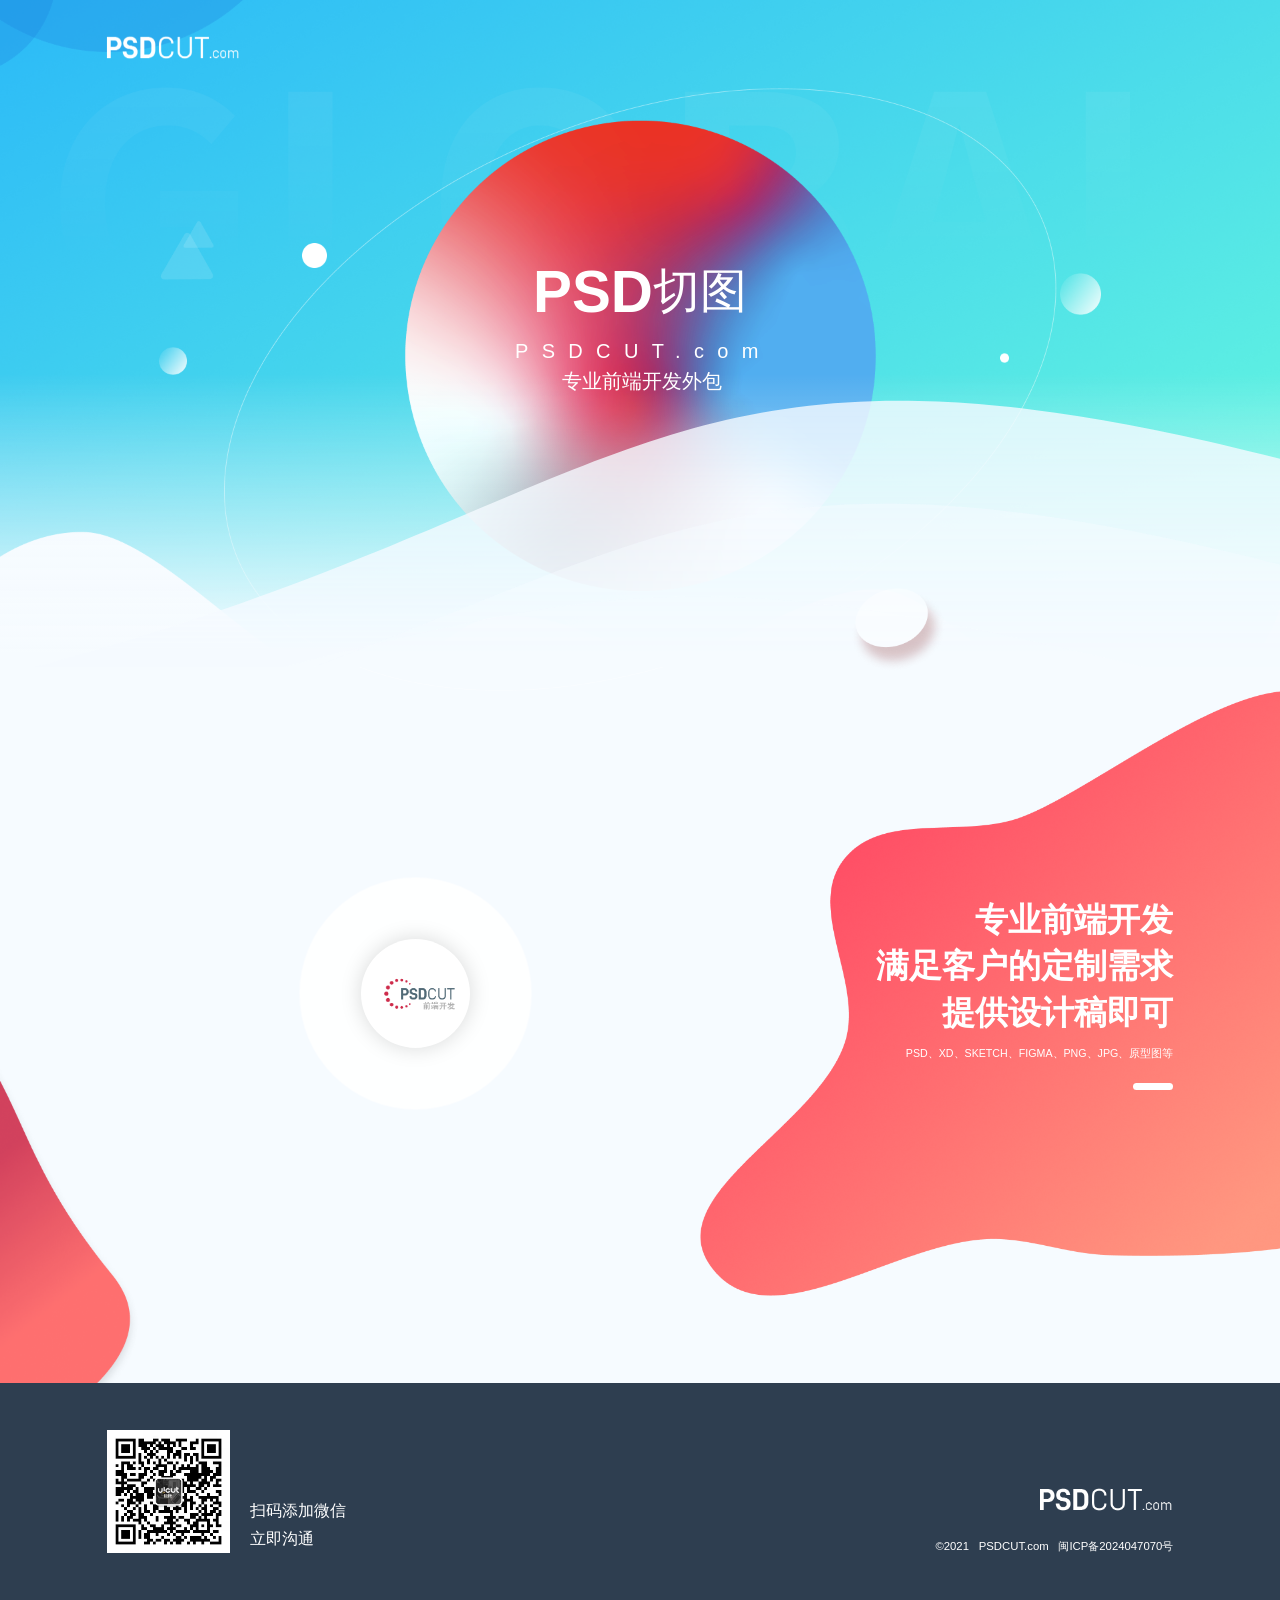
==== index.html @ 4b63b58b "update" ====
<!DOCTYPE html><html><head>
	<meta name="google-adsense-account" content="ca-pub-4845495122111479"><meta http-equiv="X-UA-Compatible" content="IE=edge"><meta charset="utf-8"><title>PSDCUT.com - PS切图|PSD切图|前端开发|web前端开发外包</title><meta name="keywords" content="PS切图,PSD切图,切图"><meta name="description" content="承接:PS切图,PSD切图,PC切图,手机网页切图,响应式切图,Bootstrap切图,网页开发,PSD转HTML5,微信小程序前端开发,uniapp前端开发,vue前端开发..."><link rel="stylesheet" href="styles/animate.min.css"><link rel="stylesheet" href="styles/main.css"><meta name="viewport" content="width=device-width,initial-scale=1,minimum-scale=1,maximum-scale=1,user-scalable=no,viewport-fit=cover"><meta name="imagemode" content="force"><meta name="apple-mobile-web-app-capable" content="yes"><meta name="apple-mobile-web-app-status-bar-style" content="black"><meta name="format-detection" content="telephone=no"><meta name="author" content="www.PSDCUT.com"><link rel="shortcut icon" href="favicon.ico"><link rel="apple-touch-icon-precomposed" href=""><meta http-equiv="Pragma" content="no-cache"><meta http-equiv="Expires" content="-1"><script src="js/jquery.min.js"></script></head><body><script>var html=document.querySelector("html");html.style.fontSize=html.offsetWidth/19.2+"px"</script><header><div class="uc-content"><a href="//www.psdcut.com/" alt="PS切图" title="PS切图"><img src="images/logo.png" class="logo" alt=""></a></div></header><div class="uc-section1"><img src="images/bg-side-1.png" alt="" class="bg-side b1"><section class="uc-section1-1"><span class="bg b1"></span> <span class="bg b2"></span> <span class="bg b3"></span> <span class="bg b4"></span> <span class="bg b5"></span> <span class="bg b6"></span> <span class="bg b7"></span> <span class="bg b9"></span><div class="center"><div class="center-bg"></div><div class="center-bg2"></div><div class="con"><h2 class="wow bounceInUp" data-wow-delay="0.5s"><a href="//www.psdcut.com/" alt="PS切图" title="PS切图"><b>PSD</b>切图</a></h2><p class="txt1 wow bounceInUp" data-wow-delay="0.8s">PSDCUT.com</p><p class="txt2 wow bounceInUp" data-wow-delay="1.1s">专业前端开发外包</p></div></div><div class="wave-box"><canvas id="canvas"></canvas></div></section><section class="uc-section1-2"><div class="uc-content"><div class="box"><div class="c1 animate"><img src="images/img1-2-1.png" alt=""></div><div class="c2 animate"></div><div class="c3 animate"></div><div class="c4 animate"></div><div class="radar-box animate"><img src="images/radar.png" class="radar" alt=""></div><div class="t t1 animate"><div class="dot"></div></div><div class="t t2 animate"><div class="dot"></div></div><div class="t t3 animate"><div class="dot"></div></div><div class="t t4 animate"><div class="name">响应式<br><small>bootstrap</small></div><div class="txt">手机、PC一套代码<br>维护方便</div></div><div class="t t5 animate"><div class="dot"></div></div><div class="t t6 animate"><div class="name">微信<br>小程序</div><div class="txt">原生小程序<br>前端开发</div></div><div class="t t7 animate"><div class="dot"></div></div><div class="t t8 animate"><div class="name">uniapp</div><div class="txt">一套代码，多端适用<br>IOS、安卓、手机网页、微信小程序</div></div><div class="t t9 animate"><div class="name">大屏<br>监控</div><div class="txt">数据、图表，PC一屏兼容</div></div><div class="t t10 animate"><div class="dot"></div></div><div class="t t11 animate"><div class="dot"></div></div><div class="t t12 animate"><div class="name">VUE</div><div class="txt">vueCli前端开发</div></div><div class="t t13 animate"><div class="dot"></div></div><div class="t t14 animate"><div class="dot"></div></div><div class="t t15 animate"><div class="name">网页<br>开发</div><div class="txt">PC网页、手机网页</div></div><div class="t t16 animate"></div></div><div class="title wow bounceInRight" data-wow-delay="0.5s">专业前端开发<br>满足客户的定制需求<br>提供设计稿即可<br><small>PSD、XD、SKETCH、FIGMA、PNG、JPG、原型图等</small><div class="line"></div></div></div></section></div><footer><div class="uc-content"><div class="code-box"><img src="images/sjz083.jpg" class="code" alt=""><div class="con"><h4>扫码添加微信<br>立即沟通</h4></div></div><div class="right"><a href="//www.psdcut.com/" alt="PS切图" title="PS切图"><img src="images/logo.png" class="logo" alt=""></a><div class="cpt">&copy;2021 <a href="//www.psdcut.com/" alt="PS切图" title="PS切图">PSDCUT.com</a> <a target="_blank" href="https://beian.miit.gov.cn/" rel="nofollow">闽ICP备2024047070号</a></div></div></div></footer><script src="js/wow.min.js"></script><script src="js/velocity1.5.0.min.js"></script><script src="js/velocity.ui.min.js"></script><script>/msie [6|7|8|9]/i.test(navigator.userAgent)||(new WOW).init();var oldW=$(window).width();function radar(){$(".uc-section1-2 .box").fadeOut(300,function(){$(".uc-section1-2 .box .animate").removeAttr("style"),$(".uc-section1-2 .box").fadeIn(300,function(){var t=200;$(".uc-section1-2 .box .animate:first").velocity("transition.expandIn",500,function(){$(this).next().velocity("transition.expandIn",500,function(){$(this).next().velocity("transition.expandIn",500,function(){$(this).next().velocity("transition.expandIn",500,function(){$(this).next().velocity("transition.fadeIn",800,function(){$(".uc-section1-2 .box .t").eq(0).delay(0).velocity("transition.fadeIn",900),$(".uc-section1-2 .box .t").eq(1).delay(200).velocity("transition.fadeIn",900),$(".uc-section1-2 .box .t").eq(2).delay(400).velocity("transition.fadeIn",900),$(".uc-section1-2 .box .t").eq(3).delay(600).velocity("transition.fadeIn",900),$(".uc-section1-2 .box .t").eq(4).delay(800).velocity("transition.fadeIn",900),$(".uc-section1-2 .box .t").eq(5).delay(1e3).velocity("transition.fadeIn",900),$(".uc-section1-2 .box .t").eq(6).delay(6*t).velocity("transition.fadeIn",900),$(".uc-section1-2 .box .t").eq(7).delay(7*t).velocity("transition.fadeIn",900),$(".uc-section1-2 .box .t").eq(8).delay(8*t).velocity("transition.fadeIn",900),$(".uc-section1-2 .box .t").eq(9).delay(9*t).velocity("transition.fadeIn",900),$(".uc-section1-2 .box .t").eq(10).delay(2e3).velocity("transition.fadeIn",900),$(".uc-section1-2 .box .t").eq(11).delay(2200).velocity("transition.fadeIn",900),$(".uc-section1-2 .box .t").eq(12).delay(2400).velocity("transition.fadeIn",900),$(".uc-section1-2 .box .t").eq(13).delay(2600).velocity("transition.fadeIn",900),$(".uc-section1-2 .box .t").eq(14).delay(2800).velocity("transition.fadeIn",900),$(".uc-section1-2 .box .t").eq(15).delay(3e3).velocity("transition.fadeIn",900,function(){setTimeout(function(){radar()},1e4)})})})})})})})})}$(window).resize(function(){setTimeout(function(){var t=$(window).width();oldW!=t&&location.reload()},30)}),$(window).scroll(function(t){$(document).scrollTop()>$("header").height()?$("header").addClass("fixed"):$("header").removeClass("fixed")}),$("body").on("click",".js_goTop",function(t){t.preventDefault(),$("html,body").animate({scrollTop:0},1e3)}),$(function(){var a=document.getElementById("canvas"),c=a.getContext("2d");a.width=$(window).width(),a.height=.4*$(window).height(),window.requestAnimFrame=window.requestAnimationFrame||window.webkitRequestAnimationFrame||window.mozRequestAnimationFrame||function(t){window.setTimeout(t,1e3/60)};var d=a.height/2.2,s=a.height/1.2,l=0,r=["rgba(246,251,255, 0.2)","rgba(246,251,255, 0.5)","rgba(246,251,255, 0.8)"];!function t(){c.clearRect(0,0,a.width,a.height),l++;for(var e=r.length-1;0<=e;e--){c.fillStyle=r[e];var i=(l+50*e)*Math.PI/180,n=Math.sin(i)*d,o=Math.cos(i)*d;c.beginPath(),c.moveTo(0,s+n),c.bezierCurveTo(a.width/2,s+n-d,a.width/2,s+o-d,a.width,s+o),c.lineTo(a.width,a.height),c.lineTo(0,a.height),c.lineTo(0,s+n),c.closePath(),c.fill()}requestAnimFrame(t)}()}),radar()</script><div style="display:none"><script>var _hmt=_hmt||[];!function(){var e=document.createElement("script");e.src="https://hm.baidu.com/hm.js?3ebc5797ef0c00aa63bc8f8cc1e9fdaf";var t=document.getElementsByTagName("script")[0];t.parentNode.insertBefore(e,t)}()</script></div><script src="//contact.uicut.com/js/uicutContact.js"></script></body></html>
---- styles/main.css ----
/*!
 * Created by UICUT.com on 2021/01/01.
 * Contact QQ: 215611388
 */@-webkit-keyframes rotate{0%{-webkit-transform:rotate(0);transform:rotate(0)}100%{-webkit-transform:rotate(360deg);transform:rotate(360deg)}}@keyframes rotate{0%{-webkit-transform:rotate(0);transform:rotate(0)}100%{-webkit-transform:rotate(360deg);transform:rotate(360deg)}}@-webkit-keyframes rotate2{0%{-webkit-transform:rotate(0);transform:rotate(0)}100%{-webkit-transform:rotate(-360deg);transform:rotate(-360deg)}}@keyframes rotate2{0%{-webkit-transform:rotate(0);transform:rotate(0)}100%{-webkit-transform:rotate(-360deg);transform:rotate(-360deg)}}@-webkit-keyframes arrowAnimate{from{-webkit-transform:translateY(0px);transform:translateY(0px);opacity:0}to{-webkit-transform:translateY(-15px);transform:translateY(-15px);opacity:1}}@keyframes arrowAnimate{from{-webkit-transform:translateY(0px);transform:translateY(0px);opacity:0}to{-webkit-transform:translateY(-15px);transform:translateY(-15px);opacity:1}}@-webkit-keyframes bounce{0%,20%,53%,80%,100%{-webkit-transition-timing-function:cubic-bezier(0.215, 0.61, 0.355, 1);transition-timing-function:cubic-bezier(0.215, 0.61, 0.355, 1);-webkit-transform:translate3d(0, 0, 0);transform:translate3d(0, 0, 0)}40%,43%{-webkit-transition-timing-function:cubic-bezier(0.755, 0.05, 0.855, 0.06);transition-timing-function:cubic-bezier(0.755, 0.05, 0.855, 0.06);-webkit-transform:translate3d(0, -30px, 0);transform:translate3d(0, -30px, 0)}70%{-webkit-transition-timing-function:cubic-bezier(0.755, 0.05, 0.855, 0.06);transition-timing-function:cubic-bezier(0.755, 0.05, 0.855, 0.06);-webkit-transform:translate3d(0, -15px, 0);transform:translate3d(0, -15px, 0)}90%{-webkit-transform:translate3d(0, -4px, 0);transform:translate3d(0, -4px, 0)}}@keyframes bounce{0%,20%,53%,80%,100%{-webkit-transition-timing-function:cubic-bezier(0.215, 0.61, 0.355, 1);-o-transition-timing-function:cubic-bezier(0.215, 0.61, 0.355, 1);transition-timing-function:cubic-bezier(0.215, 0.61, 0.355, 1);-webkit-transform:translate3d(0, 0, 0);transform:translate3d(0, 0, 0)}40%,43%{-webkit-transition-timing-function:cubic-bezier(0.755, 0.05, 0.855, 0.06);-o-transition-timing-function:cubic-bezier(0.755, 0.05, 0.855, 0.06);transition-timing-function:cubic-bezier(0.755, 0.05, 0.855, 0.06);-webkit-transform:translate3d(0, -30px, 0);transform:translate3d(0, -30px, 0)}70%{-webkit-transition-timing-function:cubic-bezier(0.755, 0.05, 0.855, 0.06);-o-transition-timing-function:cubic-bezier(0.755, 0.05, 0.855, 0.06);transition-timing-function:cubic-bezier(0.755, 0.05, 0.855, 0.06);-webkit-transform:translate3d(0, -15px, 0);transform:translate3d(0, -15px, 0)}90%{-webkit-transform:translate3d(0, -4px, 0);transform:translate3d(0, -4px, 0)}}.uc-bounce{-webkit-animation:bounce 1.2s linear infinite;animation:bounce 1.2s linear infinite}@-webkit-keyframes flash{0%,50%,100%{opacity:1}25%,75%{opacity:0}}@keyframes flash{0%,50%,100%{opacity:1}25%,75%{opacity:0}}.uc-flash{-webkit-animation:flash 1.5s linear infinite;animation:flash 1.5s linear infinite}.uc-upDown{-webkit-animation:upDown 2s linear infinite;animation:upDown 2s linear infinite}@-webkit-keyframes upDown{from{-webkit-transform:translateY(0px);transform:translateY(0px)}50%{-webkit-transform:translateY(-10px);transform:translateY(-10px)}to{-webkit-transform:translateY(0px);transform:translateY(0px)}}@keyframes upDown{from{-webkit-transform:translateY(0px);transform:translateY(0px)}50%{-webkit-transform:translateY(-10px);transform:translateY(-10px)}to{-webkit-transform:translateY(0px);transform:translateY(0px)}}.uc-LR{-webkit-animation:LR 2s linear infinite;animation:LR 2s linear infinite}@-webkit-keyframes LR{from{-webkit-transform:translateX(0px);transform:translateX(0px)}to{-webkit-transform:translateX(400px);transform:translateX(400px)}}@keyframes LR{from{-webkit-transform:translateX(0px);transform:translateX(0px)}to{-webkit-transform:translateX(400px);transform:translateX(400px)}}.uc-breath{-webkit-animation:breath 2s linear infinite;animation:breath 2s linear infinite}@-webkit-keyframes breath{from{opacity:1}50%{opacity:.11}to{opacity:1}}@keyframes breath{from{opacity:1}50%{opacity:.11}to{opacity:1}}html{line-height:1.15;-webkit-text-size-adjust:100%}body{margin:0}main{display:block}h1{font-size:2em;margin:0.67em 0}hr{-webkit-box-sizing:content-box;box-sizing:content-box;height:0;overflow:visible}pre{font-family:monospace,monospace;font-size:1em}a{background-color:transparent}abbr[title]{border-bottom:none;text-decoration:underline;-webkit-text-decoration:underline dotted;text-decoration:underline dotted}b,strong{font-weight:bolder}code,kbd,samp{font-family:monospace,monospace;font-size:1em}small{font-size:80%}sub,sup{font-size:75%;line-height:0;position:relative;vertical-align:baseline}sub{bottom:-0.25em}sup{top:-0.5em}img{border-style:none}button,input,optgroup,select,textarea{font-family:inherit;font-size:100%;line-height:1.15;margin:0}button,input{overflow:visible}button,select{text-transform:none}button,[type="button"],[type="reset"],[type="submit"]{-webkit-appearance:button}button::-moz-focus-inner,[type="button"]::-moz-focus-inner,[type="reset"]::-moz-focus-inner,[type="submit"]::-moz-focus-inner{border-style:none;padding:0}button:-moz-focusring,[type="button"]:-moz-focusring,[type="reset"]:-moz-focusring,[type="submit"]:-moz-focusring{outline:1px dotted ButtonText}fieldset{padding:0.35em 0.75em 0.625em}legend{-webkit-box-sizing:border-box;box-sizing:border-box;color:inherit;display:table;max-width:100%;padding:0;white-space:normal}progress{vertical-align:baseline}textarea{overflow:auto}[type="checkbox"],[type="radio"]{-webkit-box-sizing:border-box;box-sizing:border-box;padding:0}[type="number"]::-webkit-inner-spin-button,[type="number"]::-webkit-outer-spin-button{height:auto}[type="search"]{-webkit-appearance:textfield;outline-offset:-2px}[type="search"]::-webkit-search-decoration{-webkit-appearance:none}::-webkit-file-upload-button{-webkit-appearance:button;font:inherit}details{display:block}summary{display:list-item}template{display:none}[hidden]{display:none}html{-webkit-box-sizing:border-box;box-sizing:border-box;font-family:Helvetica,Verdana,"微软雅黑","Hiragino Sans GB","Hiragino Sans GB W3","宋体",Arial,sans-serif;-webkit-text-size-adjust:none}*,*::before,*::after{-webkit-box-sizing:inherit;box-sizing:inherit}body{font-size:.14rem;color:#414141;background:#ebf7ff;min-width:16rem;min-height:100vh}body::-webkit-scrollbar{width:.1rem;height:.1rem;background-color:#ddd;border-radius:.1rem}body::-webkit-scrollbar-track{border-radius:.05rem;background-color:#ddd}body::-webkit-scrollbar-thumb{border-radius:.05rem;background-color:rgba(206,44,75,0.6)}body::-webkit-scrollbar-thumb:hover{background:rgba(206,44,75,0.6);-webkit-transition:0.3s ease-in-out;transition:0.3s ease-in-out}table{border-collapse:collapse;border-spacing:0;empty-cells:show;font-size:inherit}article,aside,details,figcaption,figure,footer,header,hgroup,main,nav,section,summary,audio,canvas,progress,video,body,div,address,blockquote,iframe,ul,ol,dl,dt,dd,li,dl,h1,h2,h3,h4,h5,h6,p,a,pre,table,caption,th,td,form,legend,fieldset,input,button,select,textarea{margin:0;padding:0;font-weight:normal;font-style:normal;font-family:inherit;-webkit-box-sizing:border-box;box-sizing:border-box}ul,li,ol{list-style:none;line-height:normal}i,address,cite,dfn,em,var{font-style:normal}input[type=date]{outline:none;border:none}a{text-decoration:none;color:#414141;background-color:transparent;-webkit-text-decoration-skip:objects;-webkit-tap-highlight-color:rgba(0,0,0,0)}a:active,a:hover,a:focus{color:#CE2C4B;outline-width:0}video{border:none;outline:none;display:block;width:100%}img,input[type=text],input[type=submit],input[type=password],textarea,select,button,footer,header{-webkit-transition:all 0.3s linear;-o-transition:all 0.3s linear;transition:all 0.3s linear}input[type=file]{cursor:pointer}::-moz-selection{background:#CE2C4B;color:#fff}::selection{background:#CE2C4B;color:#fff}::-moz-selection{background:#CE2C4B;color:#fff}img{width:auto;max-width:100%;-ms-interpolation-mode:bicubic}.uc-content{width:16rem;margin-left:auto;margin-right:auto}.uc-show{display:block !important}.uc-hide{display:none !important}.uc-h98{width:100%;height:.98rem}.uc-bg{background-color:#f6f6f6}.uc-b{font-weight:bold}.uc-small{font-size:.875em}.uc-big{font-size:1.25em}.uc-ma{margin-left:auto;margin-right:auto}.uc-lineCenter{text-decoration:line-through}.uc-del{text-decoration:line-through;color:#8F97B4;margin-left:.2rem}.uc-del:first-child{margin-left:0}.animate,.uc-animate,.uc-revealOnScroll{opacity:0}.uc-left{float:left}.uc-right{float:right}.uc-underline{text-decoration:underline !important}.uc-tLeft{text-align:left !important}.uc-tCenter{text-align:center !important}.uc-tRight{text-align:right !important}.uc-icon16{width:.16rem;height:.16rem}.uc-icon20{width:.2rem;height:.2rem}.uc-icon24{width:.24rem;height:.24rem}.uc-icon28{width:.28rem;height:.28rem}.uc-icon32{width:.32rem;height:.32rem}.uc-icon36{width:.36rem;height:.36rem}.uc-icon40{width:.4rem;height:.4rem}.uc-icon44{width:.44rem;height:.44rem}.uc-icon48{width:.48rem;height:.48rem}.uc-icon50{width:.5rem;height:.5rem}.uc-icon64{width:.64rem;height:.64rem}.uc-icon70{width:.7rem;height:.7rem}.uc-icon80{width:.8rem;height:.8rem}.uc-icon90{width:.9rem;height:.9rem}.uc-icon100{width:1rem;height:1rem}.uc-icon120{width:1.2rem;height:1.2rem}.uc-icon150{width:1.5rem;height:1.5rem}.uc-icon200{width:2rem;height:2rem}@font-face{font-family:"uc-font";src:url("../fonts/iconfont.eot?t=1584354732377");src:url("../fonts/iconfont.eot?t=1584354732377#iefix") format("embedded-opentype"),url("[data-uri]") format("woff2"),url("../fonts/iconfont.woff?t=1584354732377") format("woff"),url("../fonts/iconfont.ttf?t=1584354732377") format("truetype"),url("../fonts/iconfont.svg?t=1584354732377#uc-font") format("svg")}.uc-font{font-family:"uc-font" !important;line-height:inherit;font-size:inherit;font-weight:inherit;font-style:inherit;-webkit-font-smoothing:antialiased;-moz-osx-font-smoothing:grayscale}.uc-checkbox-circle:before{content:"\e624"}.uc-checkbox-circle-on:before{content:"\e64f"}.uc-checkbox:before{content:"\e684"}.uc-checkbox-on:before{content:"\e67d"}.uc-checkbox-on-plain:before{content:"\e683"}.uc-radio-on:before{content:"\e7b3"}.uc-radio:before{content:"\e7b5"}.uc-arrow-left:before{content:"\e75b"}.uc-arrow-right:before{content:"\e75c"}.uc-arrow-right2:before{content:"\e6ae"}.uc-arrow-left2:before{content:"\e6d6"}.uc-arrow-down:before{content:"\e615"}.uc-arrow-top:before{content:"\e75d"}.uc-arrow-down2:before{content:"\e6a4"}.uc-arrow-top2:before{content:"\e6b2"}.uc-menu:before{content:"\e6a9"}.uc-close:before{content:"\e67f"}.uc-search:before{content:"\e66f"}.uc-add:before{content:"\e672"}.uc-reduce:before{content:"\e614"}.uc-next:before{content:"\e60c"}.uc-prev:before{content:"\e605"}.uc-arrow{position:relative;padding-right:.3rem}.uc-arrow:after{content:'\e75c';font-family:'uc-font';font-size:1.4em;right:-.1rem;position:absolute;top:50%;-webkit-transform:translateY(-50%);-ms-transform:translateY(-50%);transform:translateY(-50%)}.uc-arrow.arrow-gray:after{color:#8F97B4}.uc-flex{display:-webkit-box;display:-ms-flexbox;display:flex;-webkit-box-align:center;-ms-flex-align:center;align-items:center;-webkit-box-pack:justify;-ms-flex-pack:justify;justify-content:space-between;-ms-flex-wrap:wrap;flex-wrap:wrap}.uc-flex.start{-webkit-box-pack:start;-ms-flex-pack:start;justify-content:flex-start}.uc-flex.end{-webkit-box-pack:end;-ms-flex-pack:end;justify-content:flex-end}.uc-flex.center{-webkit-box-pack:center;-ms-flex-pack:center;justify-content:center}.uc-flex-col{display:-webkit-box;display:-ms-flexbox;display:flex;-ms-flex-line-pack:center;align-content:center;-webkit-box-pack:justify;-ms-flex-pack:justify;justify-content:space-between;-webkit-box-orient:vertical;-webkit-box-direction:normal;-ms-flex-direction:column;flex-direction:column}.uc-flex-col.start{-ms-flex-line-pack:start;align-content:start;-webkit-box-pack:start;-ms-flex-pack:start;justify-content:flex-start}.uc-flex-col.end{-ms-flex-line-pack:end;align-content:end;-webkit-box-pack:end;-ms-flex-pack:end;justify-content:flex-end}.uc-flex-col.center{-ms-flex-line-pack:center;align-content:center;-webkit-box-pack:center;-ms-flex-pack:center;justify-content:center}textarea{min-height:1.2rem;height:auto;-webkit-box-sizing:border-box !important;box-sizing:border-box !important;width:100%}input:-moz-placeholder{color:#ddd}::-webkit-input-placeholder{color:#ddd}input[type=text],input[type=password]{-webkit-appearance:none}[type=submit]{outline:none}[type=submit]:hover{opacity:.8}button{margin:0;padding:0;background:none;line-height:inherit;font-size:inherit;border:none;color:inherit;appearance:none;-webkit-appearance:none;-moz-appearance:none;-ms-appearance:none;-o-appearance:none}button:after{display:none}.uc-input,.uc-select,.uc-button,.uc-textarea{width:100%;border:#eee 1px solid;outline:none;height:.8rem;line-height:.78rem;border-radius:.1rem;padding:0 .1rem}.uc-input:hover,.uc-input:focus,.uc-select:hover,.uc-select:focus,.uc-button:hover,.uc-button:focus,.uc-textarea:hover,.uc-textarea:focus{border-color:#CE2C4B}.uc-btn{cursor:pointer;outline:none;-webkit-transition:all .3s linear;-o-transition:all .3s linear;transition:all .3s linear;display:-webkit-box;display:-ms-flexbox;display:flex;-ms-flex-wrap:wrap;flex-wrap:wrap;-webkit-box-pack:center;-ms-flex-pack:center;justify-content:center;-webkit-box-align:center;-ms-flex-align:center;align-items:center;height:.8rem;border-radius:.1rem;padding:0 .1rem}.uc-btn img{margin-right:.1rem}.uc-btn:hover{opacity:.8;color:#fff}.uc-btn.red{background-color:#CE2C4B;border:#CE2C4B 1px solid;color:#fff}.uc-btn.red-linear{background:-webkit-gradient(linear, left top, right top, from(rgba(206,44,75,0.7)), to(#CE2C4B));background:-webkit-linear-gradient(left, rgba(206,44,75,0.7) 0%, #CE2C4B 100%);background:-o-linear-gradient(left, rgba(206,44,75,0.7) 0%, #CE2C4B 100%);background:linear-gradient(to right, rgba(206,44,75,0.7) 0%, #CE2C4B 100%);color:#fff}.uc-btn.red-plain{color:#CE2C4B;border:#CE2C4B 1px solid}.uc-btn.red-plain:hover{opacity:1;background-color:#CE2C4B;color:#fff}.uc-btn.white{background-color:#fff;border:#fff 1px solid;color:#CE2C4B}.uc-btn.white-linear{background:-webkit-gradient(linear, left top, right top, from(rgba(255,255,255,0.7)), to(#fff));background:-webkit-linear-gradient(left, rgba(255,255,255,0.7) 0%, #fff 100%);background:-o-linear-gradient(left, rgba(255,255,255,0.7) 0%, #fff 100%);background:linear-gradient(to right, rgba(255,255,255,0.7) 0%, #fff 100%);color:#414141}.uc-btn.white-plain{color:#fff;border:#fff 1px solid}.uc-btn.white-plain:hover{opacity:1;background-color:#fff;color:#414141}.uc-btn.gray{background-color:#8F97B4;border:#8F97B4 1px solid;color:#fff}.uc-btn.gray-linear{background:-webkit-gradient(linear, left top, right top, from(rgba(143,151,180,0.7)), to(#8F97B4));background:-webkit-linear-gradient(left, rgba(143,151,180,0.7) 0%, #8F97B4 100%);background:-o-linear-gradient(left, rgba(143,151,180,0.7) 0%, #8F97B4 100%);background:linear-gradient(to right, rgba(143,151,180,0.7) 0%, #8F97B4 100%);color:#fff}.uc-btn.gray-plain{color:#8F97B4;border:#8F97B4 1px solid}.uc-btn.gray-plain:hover{opacity:1;background-color:#8F97B4;color:#fff}.uc-btn img{margin-right:.1rem}.uc-phColor{color:#ddd}.uc-red{color:#CE2C4B !important}.uc-white{color:#fff !important}.uc-gray{color:#8F97B4 !important}.uc-tag{display:inline-block;border-radius:.03rem;padding:0 .05rem}.uc-tag:empty{display:none}.uc-tag.red{background-color:#CE2C4B;color:#fff}.uc-tag.white{background-color:#fff;color:#414141}.uc-tag.gray{background-color:rgba(143,151,180,0.4);color:#fff}.g-filter{display:-webkit-box;display:-ms-flexbox;display:flex;-ms-flex-wrap:wrap;flex-wrap:wrap;-webkit-box-pack:start;-ms-flex-pack:start;justify-content:flex-start;-webkit-box-align:center;-ms-flex-align:center;align-items:center}.g-filter .item{line-height:1.4rem;font-size:.4rem;height:1.4rem;color:#506976;font-weight:bold;-webkit-box-sizing:border-box;box-sizing:border-box;margin-left:1rem}.g-filter .item:first-child{margin-left:0}.g-filter .item.on{color:#CE2C4B;position:relative;font-size:.6rem}.g-filter .item.on:after{content:'';width:1rem;border-radius:.1rem;height:.1rem;background-color:#CE2C4B;position:absolute;left:0;bottom:0}.g-filterBD .tab-con{display:none}.g-filterBD .tab-con:first-child{display:block}@media screen and (max-height: 700px){.g-filter .item{line-height:1rem;font-size:.3rem;height:1rem}.g-filter .item.on{font-size:.4rem}}footer{background-color:#2E3E50;color:#fff;padding:.7rem 0}footer .uc-content{display:-webkit-box;display:-ms-flexbox;display:flex;-ms-flex-wrap:wrap;flex-wrap:wrap;-webkit-box-pack:justify;-ms-flex-pack:justify;justify-content:space-between;-webkit-box-align:end;-ms-flex-align:end;align-items:flex-end}footer .code-box{display:-webkit-box;display:-ms-flexbox;display:flex;-ms-flex-wrap:wrap;flex-wrap:wrap;-webkit-box-pack:justify;-ms-flex-pack:justify;justify-content:space-between;-webkit-box-align:end;-ms-flex-align:end;align-items:flex-end}footer .code-box p{font-size:.24rem;color:#C7C7C7}footer .code-box h4{font-size:.24rem;line-height:.42rem}footer .code-box .uc-btn{font-size:.24rem;width:2rem}footer .code-box .uc-btn img{margin-right:0;margin-left:.2rem}footer .code{width:1.85rem;height:1.85rem;margin-right:.3rem;overflow:hidden}footer .right{text-align:right}footer .logo{width:2rem;display:block;margin-left:auto}footer .img-box{display:none;width:1.85rem;height:1.85rem;position:absolute;left:50%;-webkit-transform:translateX(-50%);-ms-transform:translateX(-50%);transform:translateX(-50%);bottom:.7rem;background-color:#fff;z-index:99 !important;padding:.05rem}footer .img-box:after{content:'\e6a4';font-family:'uc-font';font-size:1.4em;bottom:-.25rem;color:#fff;font-size:.4rem;position:absolute;left:50%;-webkit-transform:translateX(-50%);-ms-transform:translateX(-50%);transform:translateX(-50%)}footer .cpt{text-align:right;font-size:.17rem;margin-top:.4rem}footer .cpt a,footer .cpt span{color:#fff;margin-left:.1rem}footer .cpt a{-webkit-transition:all .3s linear;-o-transition:all .3s linear;transition:all .3s linear}footer .cpt a:hover{color:#CE2C4B}.g-fixedSideOperate{position:fixed;top:50%;-webkit-transform:translateY(-50%);-ms-transform:translateY(-50%);transform:translateY(-50%);z-index:888;right:30px;width:70px}.g-fixedSideOperate .list{border:#eee 1px solid;border-radius:8px;background-color:#fff}.g-fixedSideOperate .list li{position:relative;margin-top:1px}.g-fixedSideOperate .list li:first-child{margin-top:0}.g-fixedSideOperate .list li:hover .item{color:#fff}.g-fixedSideOperate .list li:hover .i1{display:none}.g-fixedSideOperate .list li:hover .i2{display:block}.g-fixedSideOperate .list li:hover .box{display:block}.g-fixedSideOperate .list .item{width:68px;border-radius:8px;height:62px;display:-webkit-box;display:-ms-flexbox;display:flex;-ms-flex-wrap:wrap;flex-wrap:wrap;-webkit-box-orient:vertical;-webkit-box-direction:normal;-ms-flex-direction:column;flex-direction:column;-webkit-box-pack:center;-ms-flex-pack:center;justify-content:center;text-align:center;font-size:12px;-webkit-transition:all .3s linear;-o-transition:all .3s linear;transition:all .3s linear;cursor:pointer}.g-fixedSideOperate .list .item:hover{background-color:#CE2C4B;color:#414141}.g-fixedSideOperate .list img{display:block;margin:0 auto 5px}.g-fixedSideOperate .list .i2{display:none}.g-fixedSideOperate .box{display:none;position:absolute;top:50%;-webkit-transform:translateY(-50%);-ms-transform:translateY(-50%);transform:translateY(-50%);right:80px;border-radius:8px;background-color:#fff;-webkit-box-shadow:0 .1rem .4rem 0 rgba(0,0,0,0.15);box-shadow:0 .1rem .4rem 0 rgba(0,0,0,0.15)}.g-fixedSideOperate .box:after{content:'\e6ae';font-family:'uc-font';font-size:1.4em;right:-.08rem;position:absolute;top:50%;-webkit-transform:translateY(-50%);-ms-transform:translateY(-50%);transform:translateY(-50%);color:#fff}.g-fixedSideOperate .box-tel{border-radius:8px;width:160px;padding:10px;text-align:center;font-size:12px}.g-fixedSideOperate .box-tel .number{font-size:18px;margin-top:5px}.g-fixedSideOperate .box-code{width:165px;border-radius:5px;height:165px}.g-fixedSideOperate .box-code:after{right:-.1rem}.g-fixedSideOperate .box-code img{width:165px;border-radius:5px;height:165px;overflow:hidden;display:block}.g-fixedSideOperate .g-goTop{width:52px;border-radius:100%;height:52px;border:#eee 1px solid;background-color:#fff;color:#ccc;position:absolute;left:50%;-webkit-transform:translateX(-50%);-ms-transform:translateX(-50%);transform:translateX(-50%);bottom:-70px;font-size:30px;text-align:center;line-height:50px;-webkit-transition:all .3s linear;-o-transition:all .3s linear;transition:all .3s linear}.g-fixedSideOperate .g-goTop:after{content:'';width:1px;height:18px;background-color:#eee;position:absolute;left:50%;-webkit-transform:translateX(-50%);-ms-transform:translateX(-50%);transform:translateX(-50%);top:-18px}.g-fixedSideOperate .g-goTop:hover{background-color:#CE2C4B;color:#fff}header{position:fixed;z-index:99;top:0;width:100%;padding:.5rem 0 .3rem}header .logo{display:block;width:2rem}header .uc-content{display:-webkit-box;display:-ms-flexbox;display:flex;-ms-flex-wrap:wrap;flex-wrap:wrap;-webkit-box-pack:justify;-ms-flex-pack:justify;justify-content:space-between;-webkit-box-align:center;-ms-flex-align:center;align-items:center}header .uc-btn{font-size:.18rem;font-weight:bold;width:1.6rem;border-radius:.5rem;height:.5rem;-webkit-box-shadow:0 .1rem .4rem 0 rgba(0,0,0,0.15);box-shadow:0 .1rem .4rem 0 rgba(0,0,0,0.15)}header.fixed{background:url("images/bg1.png") center top no-repeat;background-size:19.2rem auto;padding-top:.2rem;padding-bottom:.2rem}/*!
* -----------------------------------------------------------------------------------------------------------------------------------------------------
* ---------------------------------------------                            各页面样式                           ----------------------------------------
* -----------------------------------------------------------------------------------------------------------------------------------------------------
* --------------------------------------------- 						 可拆分到独立页面中， 					---------------------------------------
* --------------------------------------------- 		  如无必要，别拆。方便后期配合开发新页面或维护修改 			---------------------------------------
* -----------------------------------------------------------------------------------------------------------------------------------------------------
*/.uc-section1{position:relative;z-index:9;min-height:20.75rem;overflow:hidden;background-color:#f6fbff}.uc-section1 .bg-side{position:absolute}.uc-section1 .bg-side.b1{width:2.08rem;height:5.97rem;left:0;top:16rem}@media screen and (max-height: 700px){.uc-section1{min-height:93.75rem}.uc-section1 .bg-side.b6{width:3.45rem;height:7.35rem;right:0;top:90.8rem}}.uc-section1-1{position:relative;z-index:9;min-height:10rem;background:url("images/bg1.png") center top no-repeat;background-size:19.2rem auto}.uc-section1-1 .bg{position:absolute;background:url("images/bg1-1.png") center center no-repeat;background-size:100% 100%}.uc-section1-1 .bg.b1{width:17.41rem;height:3.47rem;position:absolute;left:50%;-webkit-transform:translateX(-50%);-ms-transform:translateX(-50%);transform:translateX(-50%);top:1.3rem}.uc-section1-1 .bg.b2{width:12.5rem;height:9.05rem;position:absolute;left:50%;-webkit-transform:translateX(-50%);-ms-transform:translateX(-50%);transform:translateX(-50%);top:1.32rem;background-image:url("images/bg1-2.png");-webkit-animation:breath 6s linear infinite;animation:breath 6s linear infinite}.uc-section1-1 .bg.b3{width:1.07rem;height:1.24rem;right:50%;margin-right:6.3rem;top:3.3rem;background-image:url("images/bg1-3.png");-webkit-animation:breath 2s linear infinite;animation:breath 2s linear infinite}.uc-section1-1 .bg.b4{width:.41rem;height:.42rem;right:50%;margin-right:6.8rem;top:5.2rem;background-image:url("images/bg1-4.png");-webkit-animation:breath 3s linear infinite;animation:breath 3s linear infinite}.uc-section1-1 .bg.b5{width:.37rem;height:.37rem;right:50%;margin-right:4.7rem;top:3.65rem;background-image:url("images/bg1-5.png");-webkit-animation:breath 4.5s linear infinite;animation:breath 4.5s linear infinite}.uc-section1-1 .bg.b6{width:.61rem;height:.62rem;left:50%;margin-left:6.3rem;top:4.1rem;background-image:url("images/bg1-6.png");-webkit-animation:breath 5.5s linear infinite;animation:breath 5.5s linear infinite}.uc-section1-1 .bg.b7{width:.14rem;height:.15rem;left:50%;margin-left:5.4rem;top:5.3rem;background-image:url("images/bg1-7.png");-webkit-animation:breath 4s linear infinite;animation:breath 4s linear infinite}.uc-section1-1 .bg.b9{width:1.45rem;height:1.28rem;left:50%;margin-left:3.15rem;bottom:-.1rem;background-image:url("images/bg1-9.png");z-index:299;-webkit-animation:breath 4.5s linear infinite;animation:breath 4.5s linear infinite}.uc-section1-1 .center{position:absolute;left:50%;-webkit-transform:translateX(-50%);-ms-transform:translateX(-50%);transform:translateX(-50%);top:1.8rem;width:7.06rem;border-radius:100%;height:7.06rem;z-index:18}.uc-section1-1 .center .con{position:absolute;left:50%;-webkit-transform:translateX(-50%);-ms-transform:translateX(-50%);transform:translateX(-50%);top:2rem;width:100%;text-align:center;color:#fff}.uc-section1-1 .center .con a{color:#fff}.uc-section1-1 .center .con h2{font-size:.7rem;font-weight:bold;margin-bottom:.3rem}.uc-section1-1 .center .con h2 b{font-size:1.25em;position:relative;top:.075rem}.uc-section1-1 .center .con p{font-size:.3rem;padding-left:.06rem;margin-bottom:.1rem}.uc-section1-1 .center .con .txt1{font-weight:lighter;letter-spacing:.2rem;padding-left:.1rem}.uc-section1-1 .center-bg,.uc-section1-1 .center-bg2{width:100%;height:100%;background:url("images/bg1-8.png") center center no-repeat;background-size:100% 100%}.uc-section1-1 .center-bg{-webkit-animation:rotate 12s linear infinite;animation:rotate 12s linear infinite;-webkit-transform-origin:50%;-ms-transform-origin:50%;transform-origin:50%}.uc-section1-1 .center-bg2{-webkit-animation:rotate2 24s linear infinite;animation:rotate2 24s linear infinite;-webkit-transform-origin:50%;-ms-transform-origin:50%;transform-origin:50%;opacity:.3;position:absolute;left:0;top:0}.uc-section1-1 .wave-box{position:absolute;left:50%;-webkit-transform:translateX(-50%);-ms-transform:translateX(-50%);transform:translateX(-50%);bottom:0;height:4.4rem;width:100%;z-index:199;background:-webkit-gradient(linear, left top, left bottom, from(transparent), color-stop(95%, #f6fbff), to(#f6fbff));background:-webkit-linear-gradient(top, transparent 0%, #f6fbff 95%, #f6fbff 100%);background:-o-linear-gradient(top, transparent 0%, #f6fbff 95%, #f6fbff 100%);background:linear-gradient(to bottom, transparent 0%, #f6fbff 95%, #f6fbff 100%)}.uc-section1-1 canvas{width:100%;height:40vh;display:block;position:absolute;left:50%;-webkit-transform:translateX(-50%);-ms-transform:translateX(-50%);transform:translateX(-50%);bottom:0}.uc-section1-2{position:relative;z-index:9;background:url("images/bg1-2-1.png") right center no-repeat;background-size:8.7rem auto}.uc-section1-2 .uc-content{min-height:9.8rem;display:-webkit-box;display:-ms-flexbox;display:flex;-ms-flex-wrap:wrap;flex-wrap:wrap;-webkit-box-pack:justify;-ms-flex-pack:justify;justify-content:space-between;-webkit-box-align:center;-ms-flex-align:center;align-items:center}.uc-section1-2 .title{font-size:.5rem;line-height:.7rem;margin-bottom:.8rem;font-weight:bold;color:#fff;text-align:right;padding-top:1rem}.uc-section1-2 .title .line{width:.6rem;border-radius:.1rem;height:.1rem;background-color:#fff;margin:0 0 .2rem auto}.uc-section1-2 .title small{font-size:.16rem;line-height:1.5em;font-weight:lighter;top:-.2rem;position:relative}.uc-section1-2 .box{width:7.26rem;border-radius:100%;height:7.26rem;position:relative;margin-left:1rem}.uc-section1-2 .box .c1,.uc-section1-2 .box .c2,.uc-section1-2 .box .c3,.uc-section1-2 .box .c4,.uc-section1-2 .box .radar-box,.uc-section1-2 .box .radar{position:absolute;left:50%;top:50%}.uc-section1-2 .box .c1{width:1.64rem;border-radius:100%;height:1.64rem;background-color:#fff;margin-left:-.82rem;margin-top:-.82rem;-webkit-box-shadow:0 0 0.32rem 0 rgba(0,0,0,0.15);box-shadow:0 0 0.32rem 0 rgba(0,0,0,0.15);z-index:9}.uc-section1-2 .box .c1 img{display:block;width:100%;height:100%}.uc-section1-2 .box .c2{width:3.5rem;border-radius:100%;height:3.5rem;background-color:rgba(255,255,255,0.9);margin-left:-1.75rem;margin-top:-1.75rem;z-index:8}.uc-section1-2 .box .c3{width:5.18rem;border-radius:100%;height:5.18rem;background-color:rgba(176,188,197,0.19);margin-left:-2.59rem;margin-top:-2.59rem;z-index:7}.uc-section1-2 .box .c4,.uc-section1-2 .box .radar-box,.uc-section1-2 .box .radar{width:7.26rem;border-radius:100%;height:7.26rem;margin-left:-3.63rem;margin-top:-3.63rem}.uc-section1-2 .box .c4{border:rgba(80,105,118,0.1) 1px solid;z-index:6}.uc-section1-2 .box .radar-box{z-index:19}.uc-section1-2 .box .radar{-webkit-animation:rotate2 3s linear infinite;animation:rotate2 3s linear infinite;-webkit-transform-origin:50%;-ms-transform-origin:50%;transform-origin:50%}.uc-section1-2 .box .t{position:absolute;border-radius:100%;z-index:39;width:.92rem;border-radius:100%;height:.92rem}.uc-section1-2 .box .t1{width:.22rem;border-radius:100%;height:.22rem;left:2.9rem;top:4.06rem}.uc-section1-2 .box .t2{width:.08rem;border-radius:100%;height:.08rem;left:2.37rem;top:2.32rem}.uc-section1-2 .box .t3{width:.1rem;border-radius:100%;height:.1rem;left:2.5rem;top:4.95rem}.uc-section1-2 .box .t3 .dot{background-color:#CE2C4B}.uc-section1-2 .box .t4{left:5rem;top:3rem}.uc-section1-2 .box .t5{width:.22rem;border-radius:100%;height:.22rem;left:1.3rem;top:2.21rem}.uc-section1-2 .box .t5 .dot{background-color:#CE2C4B}.uc-section1-2 .box .t6{left:1.5rem;top:5.44rem}.uc-section1-2 .box .t7{width:.22rem;border-radius:100%;height:.22rem;left:5.94rem;top:2.6rem}.uc-section1-2 .box .t7 .dot{background-color:#CE2C4B}.uc-section1-2 .box .t8{left:1.06rem;top:.28rem}.uc-section1-2 .box .t9{left:-.46rem;top:3.55rem}.uc-section1-2 .box .t10{width:.22rem;border-radius:100%;height:.22rem;left:.54rem;top:5.6rem}.uc-section1-2 .box .t10 .dot{background-color:#CE2C4B}.uc-section1-2 .box .t11{width:.22rem;border-radius:100%;height:.22rem;left:3.4rem;top:7.13rem}.uc-section1-2 .box .t12{left:4.92rem;top:6.35rem}.uc-section1-2 .box .t13{width:.22rem;border-radius:100%;height:.22rem;left:6.5rem;top:5.6rem}.uc-section1-2 .box .t14{width:.1rem;border-radius:100%;height:.1rem;left:7.2rem;top:3.5rem}.uc-section1-2 .box .t14 .dot{background-color:#CE2C4B}.uc-section1-2 .box .t15{left:5.53rem;top:.2rem}.uc-section1-2 .box .t16{width:.3rem;border-radius:100%;height:.3rem;left:3.33rem;top:-.12rem}.uc-section1-2 .box .t4,.uc-section1-2 .box .t6,.uc-section1-2 .box .t8,.uc-section1-2 .box .t9,.uc-section1-2 .box .t12,.uc-section1-2 .box .t15{color:#fff;text-align:center;font-size:.2rem}.uc-section1-2 .box .name{width:100%;height:100%;border-radius:100%;display:-webkit-box;display:-ms-flexbox;display:flex;-ms-flex-wrap:wrap;flex-wrap:wrap;-webkit-box-orient:vertical;-webkit-box-direction:normal;-ms-flex-direction:column;flex-direction:column;-webkit-box-pack:center;-ms-flex-pack:center;justify-content:center;background-color:#506976;-webkit-box-shadow:0 0.4rem 0.72rem 0 rgba(58,172,255,0.16);box-shadow:0 0.4rem 0.72rem 0 rgba(58,172,255,0.16)}.uc-section1-2 .box .txt{background-color:#fff;position:absolute;left:50%;-webkit-transform:translateX(-50%);-ms-transform:translateX(-50%);transform:translateX(-50%);border-radius:.1rem;color:#506976;padding:.05rem;line-height:.24rem;top:1.1rem;font-size:.16rem;text-align:center}.uc-section1-2 .box .t4 .txt{width:1.7rem}.uc-section1-2 .box .t6 .txt{width:1.2rem}.uc-section1-2 .box .t8 .txt{width:2.8rem}.uc-section1-2 .box .t9 .txt{width:2.2rem}.uc-section1-2 .box .t12 .txt{width:1.5rem}.uc-section1-2 .box .t15 .txt{width:1.6rem}.uc-section1-2 .box .dot{width:100%;height:100%;border-radius:100%;background-color:#506976}.uc-section1-2 .box .t1 .dot{-webkit-animation:breath 2s linear infinite;animation:breath 2s linear infinite}.uc-section1-2 .box .t2 .dot{-webkit-animation:breath 2.2s linear infinite;animation:breath 2.2s linear infinite}.uc-section1-2 .box .t3 .dot{-webkit-animation:breath 2.4s linear infinite;animation:breath 2.4s linear infinite}.uc-section1-2 .box .t5 .dot{-webkit-animation:breath 2.3s linear infinite;animation:breath 2.3s linear infinite}.uc-section1-2 .box .t7 .dot{-webkit-animation:breath 2.5s linear infinite;animation:breath 2.5s linear infinite}.uc-section1-2 .box .t10 .dot{-webkit-animation:breath 2.1s linear infinite;animation:breath 2.1s linear infinite}.uc-section1-2 .box .t11 .dot{-webkit-animation:breath 2.6s linear infinite;animation:breath 2.6s linear infinite}.uc-section1-2 .box .t13 .dot{-webkit-animation:breath 2.8s linear infinite;animation:breath 2.8s linear infinite}.uc-section1-2 .box .t14 .dot{-webkit-animation:breath 2.7s linear infinite;animation:breath 2.7s linear infinite}@media screen and (max-height: 700px){.uc-section1-2 .img-box{width:8rem}}
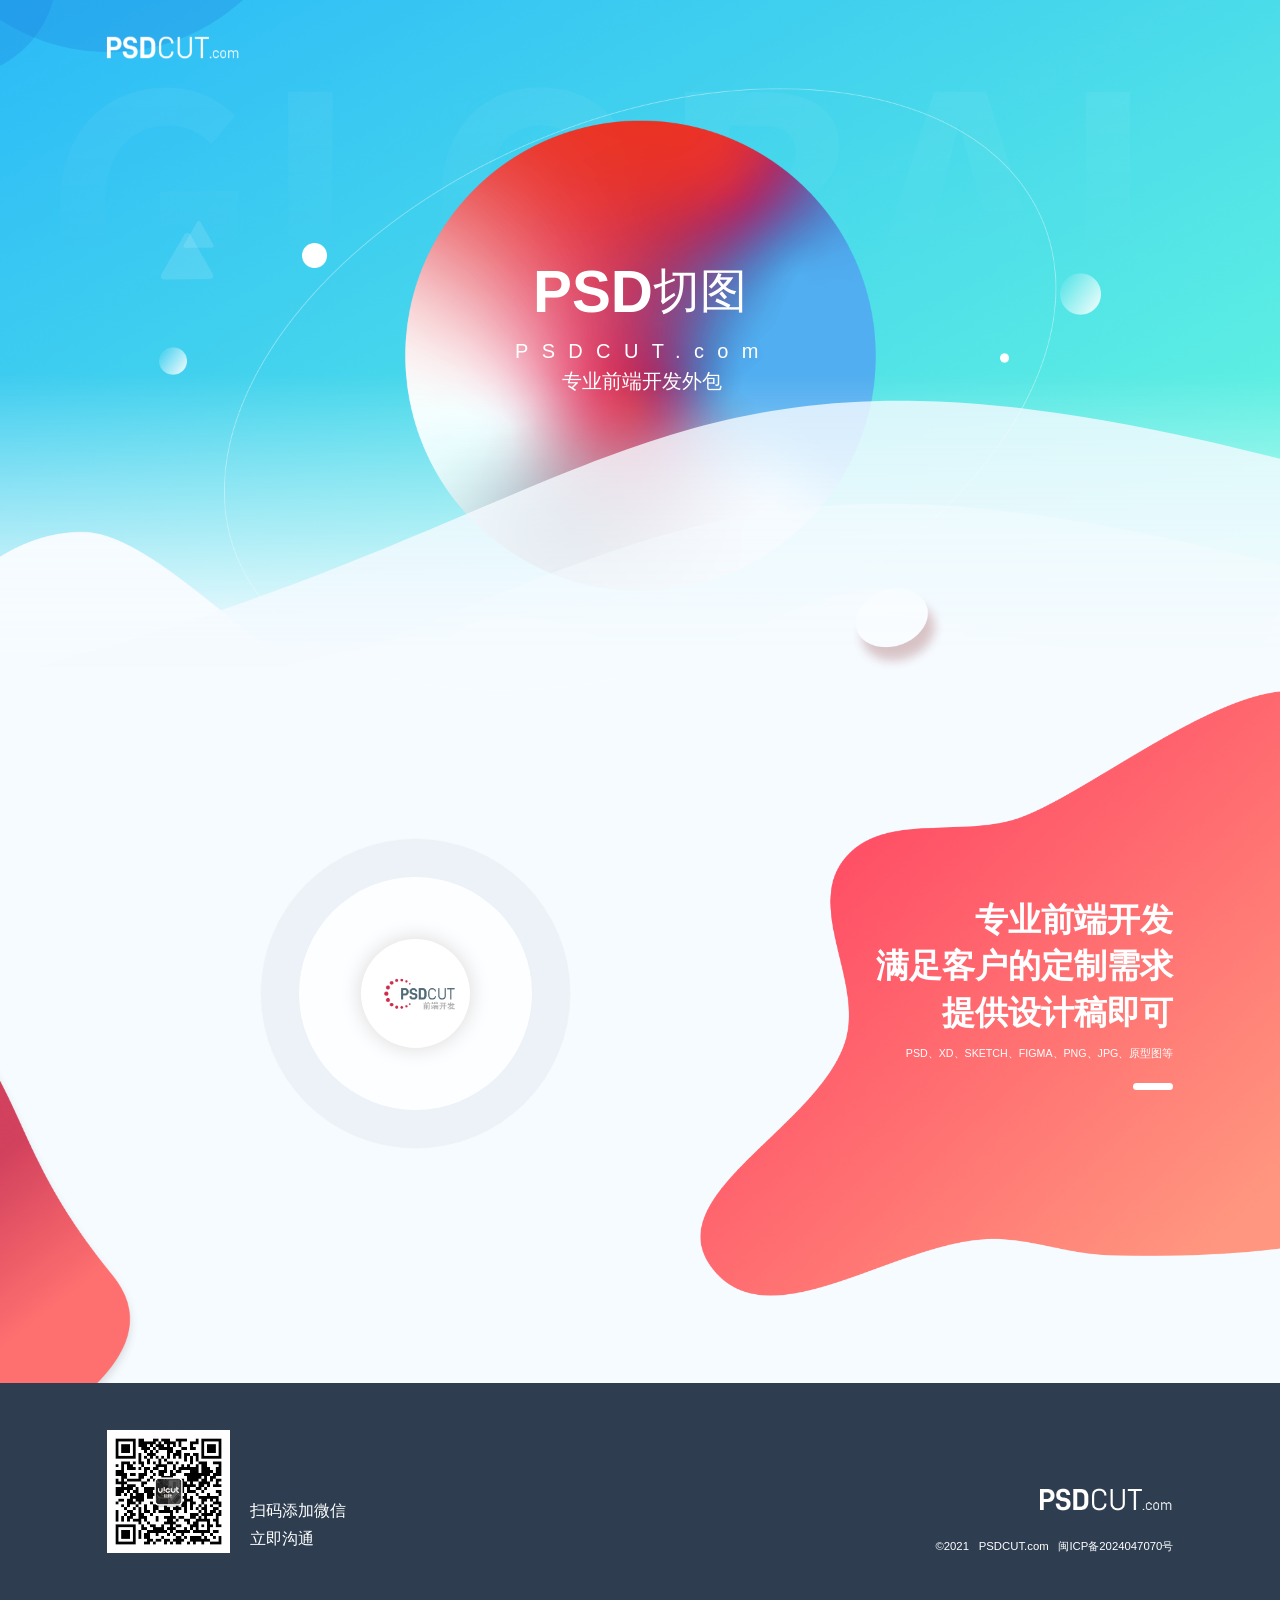
==== commit b2c8fdbc: "添加GitHub Pages版本识别标识" ====
--- a/index.html
+++ b/index.html
@@ -1,2 +1,3 @@
 <!DOCTYPE html><html><head>
-	<meta name="google-adsense-account" content="ca-pub-4845495122111479"><meta http-equiv="X-UA-Compatible" content="IE=edge"><meta charset="utf-8"><title>PSDCUT.com - PS切图|PSD切图|前端开发|web前端开发外包</title><meta name="keywords" content="PS切图,PSD切图,切图"><meta name="description" content="承接:PS切图,PSD切图,PC切图,手机网页切图,响应式切图,Bootstrap切图,网页开发,PSD转HTML5,微信小程序前端开发,uniapp前端开发,vue前端开发..."><link rel="stylesheet" href="styles/animate.min.css"><link rel="stylesheet" href="styles/main.css"><meta name="viewport" content="width=device-width,initial-scale=1,minimum-scale=1,maximum-scale=1,user-scalable=no,viewport-fit=cover"><meta name="imagemode" content="force"><meta name="apple-mobile-web-app-capable" content="yes"><meta name="apple-mobile-web-app-status-bar-style" content="black"><meta name="format-detection" content="telephone=no"><meta name="author" content="www.PSDCUT.com"><link rel="shortcut icon" href="favicon.ico"><link rel="apple-touch-icon-precomposed" href=""><meta http-equiv="Pragma" content="no-cache"><meta http-equiv="Expires" content="-1"><script src="js/jquery.min.js"></script></head><body><script>var html=document.querySelector("html");html.style.fontSize=html.offsetWidth/19.2+"px"</script><header><div class="uc-content"><a href="//www.psdcut.com/" alt="PS切图" title="PS切图"><img src="images/logo.png" class="logo" alt=""></a></div></header><div class="uc-section1"><img src="images/bg-side-1.png" alt="" class="bg-side b1"><section class="uc-section1-1"><span class="bg b1"></span> <span class="bg b2"></span> <span class="bg b3"></span> <span class="bg b4"></span> <span class="bg b5"></span> <span class="bg b6"></span> <span class="bg b7"></span> <span class="bg b9"></span><div class="center"><div class="center-bg"></div><div class="center-bg2"></div><div class="con"><h2 class="wow bounceInUp" data-wow-delay="0.5s"><a href="//www.psdcut.com/" alt="PS切图" title="PS切图"><b>PSD</b>切图</a></h2><p class="txt1 wow bounceInUp" data-wow-delay="0.8s">PSDCUT.com</p><p class="txt2 wow bounceInUp" data-wow-delay="1.1s">专业前端开发外包</p></div></div><div class="wave-box"><canvas id="canvas"></canvas></div></section><section class="uc-section1-2"><div class="uc-content"><div class="box"><div class="c1 animate"><img src="images/img1-2-1.png" alt=""></div><div class="c2 animate"></div><div class="c3 animate"></div><div class="c4 animate"></div><div class="radar-box animate"><img src="images/radar.png" class="radar" alt=""></div><div class="t t1 animate"><div class="dot"></div></div><div class="t t2 animate"><div class="dot"></div></div><div class="t t3 animate"><div class="dot"></div></div><div class="t t4 animate"><div class="name">响应式<br><small>bootstrap</small></div><div class="txt">手机、PC一套代码<br>维护方便</div></div><div class="t t5 animate"><div class="dot"></div></div><div class="t t6 animate"><div class="name">微信<br>小程序</div><div class="txt">原生小程序<br>前端开发</div></div><div class="t t7 animate"><div class="dot"></div></div><div class="t t8 animate"><div class="name">uniapp</div><div class="txt">一套代码，多端适用<br>IOS、安卓、手机网页、微信小程序</div></div><div class="t t9 animate"><div class="name">大屏<br>监控</div><div class="txt">数据、图表，PC一屏兼容</div></div><div class="t t10 animate"><div class="dot"></div></div><div class="t t11 animate"><div class="dot"></div></div><div class="t t12 animate"><div class="name">VUE</div><div class="txt">vueCli前端开发</div></div><div class="t t13 animate"><div class="dot"></div></div><div class="t t14 animate"><div class="dot"></div></div><div class="t t15 animate"><div class="name">网页<br>开发</div><div class="txt">PC网页、手机网页</div></div><div class="t t16 animate"></div></div><div class="title wow bounceInRight" data-wow-delay="0.5s">专业前端开发<br>满足客户的定制需求<br>提供设计稿即可<br><small>PSD、XD、SKETCH、FIGMA、PNG、JPG、原型图等</small><div class="line"></div></div></div></section></div><footer><div class="uc-content"><div class="code-box"><img src="images/sjz083.jpg" class="code" alt=""><div class="con"><h4>扫码添加微信<br>立即沟通</h4></div></div><div class="right"><a href="//www.psdcut.com/" alt="PS切图" title="PS切图"><img src="images/logo.png" class="logo" alt=""></a><div class="cpt">&copy;2021 <a href="//www.psdcut.com/" alt="PS切图" title="PS切图">PSDCUT.com</a> <a target="_blank" href="https://beian.miit.gov.cn/" rel="nofollow">闽ICP备2024047070号</a></div></div></div></footer><script src="js/wow.min.js"></script><script src="js/velocity1.5.0.min.js"></script><script src="js/velocity.ui.min.js"></script><script>/msie [6|7|8|9]/i.test(navigator.userAgent)||(new WOW).init();var oldW=$(window).width();function radar(){$(".uc-section1-2 .box").fadeOut(300,function(){$(".uc-section1-2 .box .animate").removeAttr("style"),$(".uc-section1-2 .box").fadeIn(300,function(){var t=200;$(".uc-section1-2 .box .animate:first").velocity("transition.expandIn",500,function(){$(this).next().velocity("transition.expandIn",500,function(){$(this).next().velocity("transition.expandIn",500,function(){$(this).next().velocity("transition.expandIn",500,function(){$(this).next().velocity("transition.fadeIn",800,function(){$(".uc-section1-2 .box .t").eq(0).delay(0).velocity("transition.fadeIn",900),$(".uc-section1-2 .box .t").eq(1).delay(200).velocity("transition.fadeIn",900),$(".uc-section1-2 .box .t").eq(2).delay(400).velocity("transition.fadeIn",900),$(".uc-section1-2 .box .t").eq(3).delay(600).velocity("transition.fadeIn",900),$(".uc-section1-2 .box .t").eq(4).delay(800).velocity("transition.fadeIn",900),$(".uc-section1-2 .box .t").eq(5).delay(1e3).velocity("transition.fadeIn",900),$(".uc-section1-2 .box .t").eq(6).delay(6*t).velocity("transition.fadeIn",900),$(".uc-section1-2 .box .t").eq(7).delay(7*t).velocity("transition.fadeIn",900),$(".uc-section1-2 .box .t").eq(8).delay(8*t).velocity("transition.fadeIn",900),$(".uc-section1-2 .box .t").eq(9).delay(9*t).velocity("transition.fadeIn",900),$(".uc-section1-2 .box .t").eq(10).delay(2e3).velocity("transition.fadeIn",900),$(".uc-section1-2 .box .t").eq(11).delay(2200).velocity("transition.fadeIn",900),$(".uc-section1-2 .box .t").eq(12).delay(2400).velocity("transition.fadeIn",900),$(".uc-section1-2 .box .t").eq(13).delay(2600).velocity("transition.fadeIn",900),$(".uc-section1-2 .box .t").eq(14).delay(2800).velocity("transition.fadeIn",900),$(".uc-section1-2 .box .t").eq(15).delay(3e3).velocity("transition.fadeIn",900,function(){setTimeout(function(){radar()},1e4)})})})})})})})})}$(window).resize(function(){setTimeout(function(){var t=$(window).width();oldW!=t&&location.reload()},30)}),$(window).scroll(function(t){$(document).scrollTop()>$("header").height()?$("header").addClass("fixed"):$("header").removeClass("fixed")}),$("body").on("click",".js_goTop",function(t){t.preventDefault(),$("html,body").animate({scrollTop:0},1e3)}),$(function(){var a=document.getElementById("canvas"),c=a.getContext("2d");a.width=$(window).width(),a.height=.4*$(window).height(),window.requestAnimFrame=window.requestAnimationFrame||window.webkitRequestAnimationFrame||window.mozRequestAnimationFrame||function(t){window.setTimeout(t,1e3/60)};var d=a.height/2.2,s=a.height/1.2,l=0,r=["rgba(246,251,255, 0.2)","rgba(246,251,255, 0.5)","rgba(246,251,255, 0.8)"];!function t(){c.clearRect(0,0,a.width,a.height),l++;for(var e=r.length-1;0<=e;e--){c.fillStyle=r[e];var i=(l+50*e)*Math.PI/180,n=Math.sin(i)*d,o=Math.cos(i)*d;c.beginPath(),c.moveTo(0,s+n),c.bezierCurveTo(a.width/2,s+n-d,a.width/2,s+o-d,a.width,s+o),c.lineTo(a.width,a.height),c.lineTo(0,a.height),c.lineTo(0,s+n),c.closePath(),c.fill()}requestAnimFrame(t)}()}),radar()</script><div style="display:none"><script>var _hmt=_hmt||[];!function(){var e=document.createElement("script");e.src="https://hm.baidu.com/hm.js?3ebc5797ef0c00aa63bc8f8cc1e9fdaf";var t=document.getElementsByTagName("script")[0];t.parentNode.insertBefore(e,t)}()</script></div><script src="//contact.uicut.com/js/uicutContact.js"></script></body></html>+	<meta name="google-adsense-account" content="ca-pub-4845495122111479">
+	<!-- GitHub Pages 版本标识 - 2026-05-11 --><meta http-equiv="X-UA-Compatible" content="IE=edge"><meta charset="utf-8"><title>PSDCUT.com - PS切图|PSD切图|前端开发|web前端开发外包</title><meta name="keywords" content="PS切图,PSD切图,切图"><meta name="description" content="承接:PS切图,PSD切图,PC切图,手机网页切图,响应式切图,Bootstrap切图,网页开发,PSD转HTML5,微信小程序前端开发,uniapp前端开发,vue前端开发..."><link rel="stylesheet" href="styles/animate.min.css"><link rel="stylesheet" href="styles/main.css"><meta name="viewport" content="width=device-width,initial-scale=1,minimum-scale=1,maximum-scale=1,user-scalable=no,viewport-fit=cover"><meta name="imagemode" content="force"><meta name="apple-mobile-web-app-capable" content="yes"><meta name="apple-mobile-web-app-status-bar-style" content="black"><meta name="format-detection" content="telephone=no"><meta name="author" content="www.PSDCUT.com"><link rel="shortcut icon" href="favicon.ico"><link rel="apple-touch-icon-precomposed" href=""><meta http-equiv="Pragma" content="no-cache"><meta http-equiv="Expires" content="-1"><script src="js/jquery.min.js"></script></head><body><script>var html=document.querySelector("html");html.style.fontSize=html.offsetWidth/19.2+"px"</script><header><div class="uc-content"><a href="//www.psdcut.com/" alt="PS切图" title="PS切图"><img src="images/logo.png" class="logo" alt=""></a></div></header><div class="uc-section1"><img src="images/bg-side-1.png" alt="" class="bg-side b1"><section class="uc-section1-1"><span class="bg b1"></span> <span class="bg b2"></span> <span class="bg b3"></span> <span class="bg b4"></span> <span class="bg b5"></span> <span class="bg b6"></span> <span class="bg b7"></span> <span class="bg b9"></span><div class="center"><div class="center-bg"></div><div class="center-bg2"></div><div class="con"><h2 class="wow bounceInUp" data-wow-delay="0.5s"><a href="//www.psdcut.com/" alt="PS切图" title="PS切图"><b>PSD</b>切图</a></h2><p class="txt1 wow bounceInUp" data-wow-delay="0.8s">PSDCUT.com</p><p class="txt2 wow bounceInUp" data-wow-delay="1.1s">专业前端开发外包</p></div></div><div class="wave-box"><canvas id="canvas"></canvas></div></section><section class="uc-section1-2"><div class="uc-content"><div class="box"><div class="c1 animate"><img src="images/img1-2-1.png" alt=""></div><div class="c2 animate"></div><div class="c3 animate"></div><div class="c4 animate"></div><div class="radar-box animate"><img src="images/radar.png" class="radar" alt=""></div><div class="t t1 animate"><div class="dot"></div></div><div class="t t2 animate"><div class="dot"></div></div><div class="t t3 animate"><div class="dot"></div></div><div class="t t4 animate"><div class="name">响应式<br><small>bootstrap</small></div><div class="txt">手机、PC一套代码<br>维护方便</div></div><div class="t t5 animate"><div class="dot"></div></div><div class="t t6 animate"><div class="name">微信<br>小程序</div><div class="txt">原生小程序<br>前端开发</div></div><div class="t t7 animate"><div class="dot"></div></div><div class="t t8 animate"><div class="name">uniapp</div><div class="txt">一套代码，多端适用<br>IOS、安卓、手机网页、微信小程序</div></div><div class="t t9 animate"><div class="name">大屏<br>监控</div><div class="txt">数据、图表，PC一屏兼容</div></div><div class="t t10 animate"><div class="dot"></div></div><div class="t t11 animate"><div class="dot"></div></div><div class="t t12 animate"><div class="name">VUE</div><div class="txt">vueCli前端开发</div></div><div class="t t13 animate"><div class="dot"></div></div><div class="t t14 animate"><div class="dot"></div></div><div class="t t15 animate"><div class="name">网页<br>开发</div><div class="txt">PC网页、手机网页</div></div><div class="t t16 animate"></div></div><div class="title wow bounceInRight" data-wow-delay="0.5s">专业前端开发<br>满足客户的定制需求<br>提供设计稿即可<br><small>PSD、XD、SKETCH、FIGMA、PNG、JPG、原型图等</small><div class="line"></div></div></div></section></div><footer><div class="uc-content"><div class="code-box"><img src="images/sjz083.jpg" class="code" alt=""><div class="con"><h4>扫码添加微信<br>立即沟通</h4></div></div><div class="right"><a href="//www.psdcut.com/" alt="PS切图" title="PS切图"><img src="images/logo.png" class="logo" alt=""></a><div class="cpt">&copy;2021 <a href="//www.psdcut.com/" alt="PS切图" title="PS切图">PSDCUT.com</a> <a target="_blank" href="https://beian.miit.gov.cn/" rel="nofollow">闽ICP备2024047070号</a></div></div></div></footer><script src="js/wow.min.js"></script><script src="js/velocity1.5.0.min.js"></script><script src="js/velocity.ui.min.js"></script><script>/msie [6|7|8|9]/i.test(navigator.userAgent)||(new WOW).init();var oldW=$(window).width();function radar(){$(".uc-section1-2 .box").fadeOut(300,function(){$(".uc-section1-2 .box .animate").removeAttr("style"),$(".uc-section1-2 .box").fadeIn(300,function(){var t=200;$(".uc-section1-2 .box .animate:first").velocity("transition.expandIn",500,function(){$(this).next().velocity("transition.expandIn",500,function(){$(this).next().velocity("transition.expandIn",500,function(){$(this).next().velocity("transition.expandIn",500,function(){$(this).next().velocity("transition.fadeIn",800,function(){$(".uc-section1-2 .box .t").eq(0).delay(0).velocity("transition.fadeIn",900),$(".uc-section1-2 .box .t").eq(1).delay(200).velocity("transition.fadeIn",900),$(".uc-section1-2 .box .t").eq(2).delay(400).velocity("transition.fadeIn",900),$(".uc-section1-2 .box .t").eq(3).delay(600).velocity("transition.fadeIn",900),$(".uc-section1-2 .box .t").eq(4).delay(800).velocity("transition.fadeIn",900),$(".uc-section1-2 .box .t").eq(5).delay(1e3).velocity("transition.fadeIn",900),$(".uc-section1-2 .box .t").eq(6).delay(6*t).velocity("transition.fadeIn",900),$(".uc-section1-2 .box .t").eq(7).delay(7*t).velocity("transition.fadeIn",900),$(".uc-section1-2 .box .t").eq(8).delay(8*t).velocity("transition.fadeIn",900),$(".uc-section1-2 .box .t").eq(9).delay(9*t).velocity("transition.fadeIn",900),$(".uc-section1-2 .box .t").eq(10).delay(2e3).velocity("transition.fadeIn",900),$(".uc-section1-2 .box .t").eq(11).delay(2200).velocity("transition.fadeIn",900),$(".uc-section1-2 .box .t").eq(12).delay(2400).velocity("transition.fadeIn",900),$(".uc-section1-2 .box .t").eq(13).delay(2600).velocity("transition.fadeIn",900),$(".uc-section1-2 .box .t").eq(14).delay(2800).velocity("transition.fadeIn",900),$(".uc-section1-2 .box .t").eq(15).delay(3e3).velocity("transition.fadeIn",900,function(){setTimeout(function(){radar()},1e4)})})})})})})})})}$(window).resize(function(){setTimeout(function(){var t=$(window).width();oldW!=t&&location.reload()},30)}),$(window).scroll(function(t){$(document).scrollTop()>$("header").height()?$("header").addClass("fixed"):$("header").removeClass("fixed")}),$("body").on("click",".js_goTop",function(t){t.preventDefault(),$("html,body").animate({scrollTop:0},1e3)}),$(function(){var a=document.getElementById("canvas"),c=a.getContext("2d");a.width=$(window).width(),a.height=.4*$(window).height(),window.requestAnimFrame=window.requestAnimationFrame||window.webkitRequestAnimationFrame||window.mozRequestAnimationFrame||function(t){window.setTimeout(t,1e3/60)};var d=a.height/2.2,s=a.height/1.2,l=0,r=["rgba(246,251,255, 0.2)","rgba(246,251,255, 0.5)","rgba(246,251,255, 0.8)"];!function t(){c.clearRect(0,0,a.width,a.height),l++;for(var e=r.length-1;0<=e;e--){c.fillStyle=r[e];var i=(l+50*e)*Math.PI/180,n=Math.sin(i)*d,o=Math.cos(i)*d;c.beginPath(),c.moveTo(0,s+n),c.bezierCurveTo(a.width/2,s+n-d,a.width/2,s+o-d,a.width,s+o),c.lineTo(a.width,a.height),c.lineTo(0,a.height),c.lineTo(0,s+n),c.closePath(),c.fill()}requestAnimFrame(t)}()}),radar()</script><div style="display:none"><script>var _hmt=_hmt||[];!function(){var e=document.createElement("script");e.src="https://hm.baidu.com/hm.js?3ebc5797ef0c00aa63bc8f8cc1e9fdaf";var t=document.getElementsByTagName("script")[0];t.parentNode.insertBefore(e,t)}()</script></div><script src="//contact.uicut.com/js/uicutContact.js"></script></body></html>
